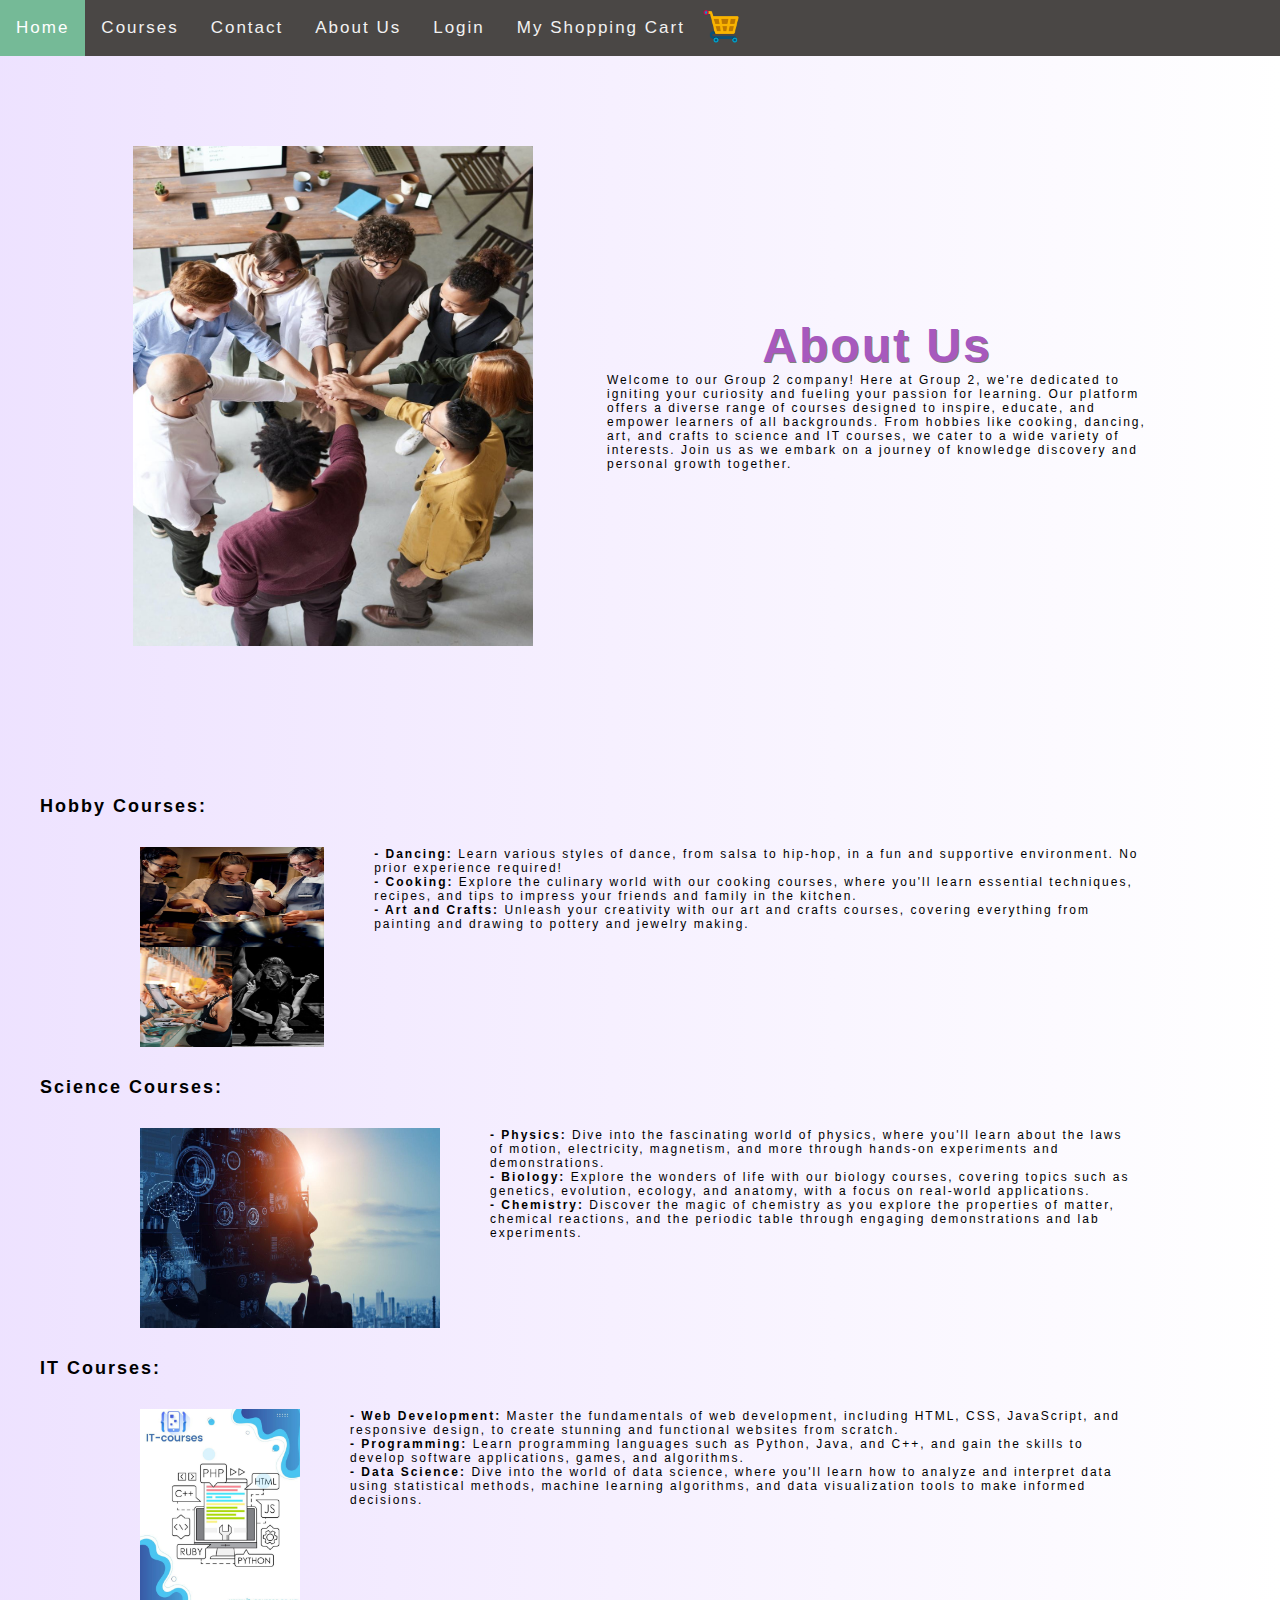
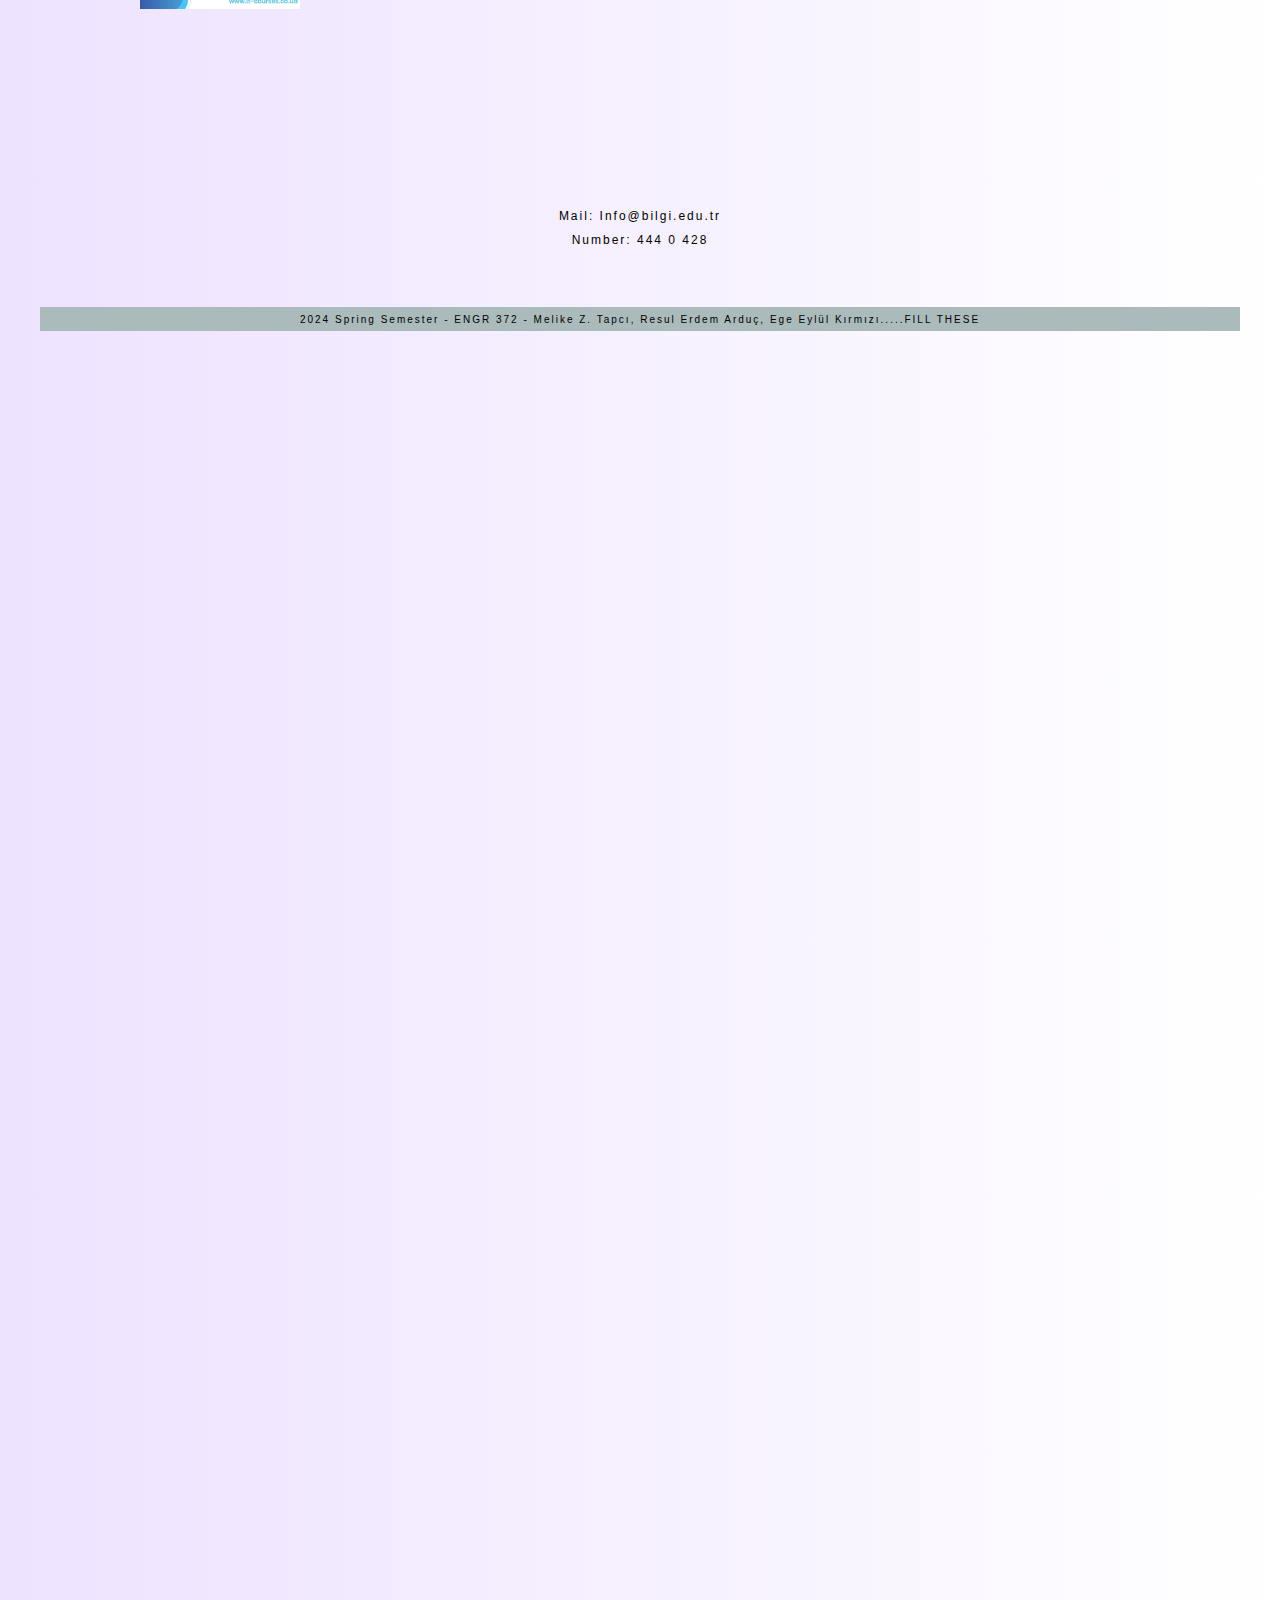
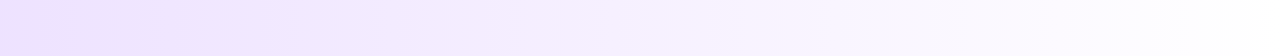
==== aboutus.html @ b73e0ecd "login php files and products files" ====
<!DOCTYPE html>
<html lang="en">

<head>
  <meta charset="UTF-8">
  <meta name="viewport" content="width=device-width, initial-scale=1.0">
  <meta http-equiv="X-UA-Compatible" content="ie=edge">
  <title>An About Us Page</title>
  <link rel="stylesheet" href="style.css">
  <style>
    *{
  margin: 0;
  padding: 0;
  box-sizing: border-box;
  font-family: 'Poppins', sans-serif;
}

body > section > div > div > h1 {
  font-size: 4em !important;
}
body > section > div > img {
  width: 400px;
}

.about-us{
  height: 300vh;
  width: 100%;
  padding: 90px 0;
  margin-bottom: 500px;
}
.pic{
  width:  500px;
  height: 255px;
  margin-left: 10%;
  margin-top : 75%;
}
.about{
  width: 1130px;
  max-width: 85%;
  margin: 0 auto;
  display: flex;
  align-items: center;
  justify-content: space-around;
  margin-bottom: 150px;
  
}
.text{
  width: 540px;
  margin-bottom: 20px;
}
.text h2{
  font-size: 80px;
  font-weight: 600;
  margin-bottom: 80px;
  margin-right: 100px;
  

}
.text h5{
  font-size: 32px;
  font-weight: 500;
  margin-bottom: 90%;
  margin-right: 100px;
}


.data{
  margin-top: 30px;
}
.hire{
  font-size: 18px;
  background: #4070f4;
  color: #ddd;
  text-decoration: none;
  border: none;
  padding: 8px 25px;
  border-radius: 6px;
  transition: 0.5s;
}
.hire:hover{
  background: #000;
  border: 1px solid #4070f4;
}

.pica {
    margin-bottom: 7080px;
    margin-left: 10%;
}

.pics {
    margin-bottom: 7080px;
    margin-left: 10%;
}

.text1 {
    margin-left: 20px;
    margin-bottom: 7080px;
}

.text2 { 
    margin-bottom: 7080px;
    margin-left: 20px;


}
.about-uss{
    height: 250vh;
    width: 100%;
    padding: 90px 0;
    background: #ddd;
  }

.about-usa {
    
  height: 250vh;
    width: 100%;
        padding: 90px 0;
        background: #ddd;
}

.about-uss1 {
    width: 1130px;
    max-width: 85%;
    margin: 0 auto;
    display: flex;
    align-items: center;
    justify-content: space-around;
    margin-bottom: 150px;

}
.about-usa1{
    width: 1130px;
    max-width: 85%;
    margin: 0 auto;
    display: flex;
    align-items: center;
    justify-content: space-around;
    margin-bottom: 150px;
}

section {
  padding: 0 40px;
}
.wrap {
  display: flex;
  width: 1200px;
  padding: 0 100px;
  right: 0;
  margin: 30px 0;
}
.wrap .item {
  padding: 0 0 0 50px;
}
.wrap img {
  width: 300px;
  height: 200px;
}

.contacts {
  margin: 200px 0 0 0;
  text-align: center;
}
.contacts p {
  margin: 10px 0;
}
  </style>
  
</head>

<body>
  <div class="topnav">
    <a class="active" href="index.html">Home</a>
    <a href="courses.html">Courses</a>
    <a href="contact.html">Contact</a>
    <a href="aboutus.html">About Us</a>
    <a href="login.html">Login</a>
    <a href="checkout.html">My Shopping Cart</a>
    <img src="images/shopping-cart.png" alt="" width="40" style="margin-top: 5px; ">
  </div>
  <section class="about-us">
    <div class="about">
      <img src="images/about.jpg" alt="about" height="500"/>
      <div class="text">
        <h1>About Us</h1>
        <p>Welcome to our Group 2 company!
          Here at Group 2, we're dedicated to igniting your curiosity and fueling your
          passion for learning. Our platform offers a diverse range of courses designed to inspire, educate, and empower
          learners of all backgrounds. From hobbies like cooking, dancing, art, and crafts to science and IT courses, we
          cater to a wide variety of interests. Join us as we embark on a journey of knowledge discovery and personal
          growth together.</p>
      </div>
    </div>

    <section>
      <h2>Hobby Courses:</h2>
      <div class="wrap">
        <img src="images/hobbies.jpg" alt="img" height="200"/>
        <div class="item">
          <p><b>- Dancing:</b> Learn various styles of dance, from salsa to hip-hop, in a fun and supportive
            environment. No prior experience required!</p>
          <p><b>- Cooking:</b> Explore the culinary world with our cooking courses, where you'll learn essential
            techniques, recipes, and tips to impress your friends and family in the kitchen.</p>
          <p><b>- Art and Crafts:</b> Unleash your creativity with our art and crafts courses, covering everything from
            painting and drawing to pottery and jewelry making.</p>
        </div>
      </div>
    </section>
    <section>
      <h2>Science Courses:</h2>
      <div class="wrap">
        <img src="images/science.jpg" alt="img" height="200"/>
        <div class="item">
          <p><b>- Physics:</b> Dive into the fascinating world of physics, where you'll learn about the laws of motion,
            electricity, magnetism, and more through hands-on experiments and demonstrations.</p>
          <p><b>- Biology:</b> Explore the wonders of life with our biology courses, covering topics such as genetics,
            evolution, ecology, and anatomy, with a focus on real-world applications.</p>
          <p><b>- Chemistry:</b> Discover the magic of chemistry as you explore the properties of matter, chemical
            reactions, and the periodic table through engaging demonstrations and lab experiments.</p>
        </div>
      </div>
    </section>
    <section>
      <h2>IT Courses:</h2>
      <div class="wrap">
        <img src="images/it.jpg" alt="img" height="200" />
        <div class="item">
          <p><b>- Web Development:</b> Master the fundamentals of web development, including HTML, CSS, JavaScript, and
            responsive design, to create stunning and functional websites from scratch.</p>
          <p><b>- Programming:</b> Learn programming languages such as Python, Java, and C++, and gain the skills to
            develop software applications, games, and algorithms.</p>
          <p><b>- Data Science:</b> Dive into the world of data science, where you'll learn how to analyze and interpret
            data using statistical methods, machine learning algorithms, and data visualization tools to make informed
            decisions.</p>
        </div>
      </div>
    
      <div class="contacts">
        <p>Mail: Info@bilgi.edu.tr </p>
        <p>Number: 444 0 428 </p>
      </div>

  <footer>
    <small>
      2024 Spring Semester - ENGR 372 - 
    </small>
    <small>
        Melike Z. Tapcı, Resul Erdem Arduç, Ege Eylül Kırmızı.....FILL THESE 
    </small>
  </footer>


</body>

</html>
---- style.css ----
body {
  
    font-family: 'Segoe UI', Tahoma, Geneva, Verdana, sans-serif;
    background: linear-gradient(90deg, #ede1fff5, #ffffff);
    background-repeat: no-repeat;
    background-size: cover;
    
    letter-spacing: 2px;
    font-size: 12px;
  
    

}
h1 {
    margin-top: 3%;
    text-align: center;
    color: #a759be;
    text-shadow: 1px 1px gray;
}
h3 {
    text-align: center;
    color: #4a4745;
    margin-left:30%;
    margin-right:30%;
}

hr {
    border: 1px solid lightgray;
    
    width: 80%;
}
table {
    border: none;
    margin: auto;
    border-collapse: collapse;
    width: 50%;
}
td {
    border-style: 1px solid black;
    padding: 20px;
    text-align: center;
}

.input-button {
    background-color: #75ba97;
    color: white;
    border: none;
    padding: 10px 20px;
    text-align: center;
    text-decoration: none;
    display: inline-block;
    font-size: 16px;
    margin: 4px 2px;
    cursor: pointer;
}
  
  .topnav {
    overflow: hidden;
    background-color: #4a4745;
  }
  
  .topnav a {
    float: left;
    color: #f2f2f2;
    text-align: center;
    padding: 18px 16px;
    text-decoration: none;
    font-size: 17px;
  }
  
  .topnav a:hover {
    background-color: #ddd;
    color: black;
  }
  
  .topnav a.active {
    background-color: #75ba97;
    color: white;
  }

  footer {
    text-align: center;
    padding: 5px;
    background-color: #abbaba;
    color: #000;
    margin-top: 5%;
  }

  /* Style inputs with type="text", select elements and textareas */
input[type=text], select, textarea, #fname, #email, #subject {
  width: 100%; /* Full width */
  padding: 12px; /* Some padding */ 
  border: 1px solid #ccc; /* Gray border */
  border-radius: 4px; /* Rounded borders */
  box-sizing: border-box; /* Make sure that padding and width stays in place */
  margin-top: 6px; /* Add a top margin */
  margin-bottom: 16px; /* Bottom margin */
  resize: vertical /* Allow the user to vertically resize the textarea (not horizontally) */
}
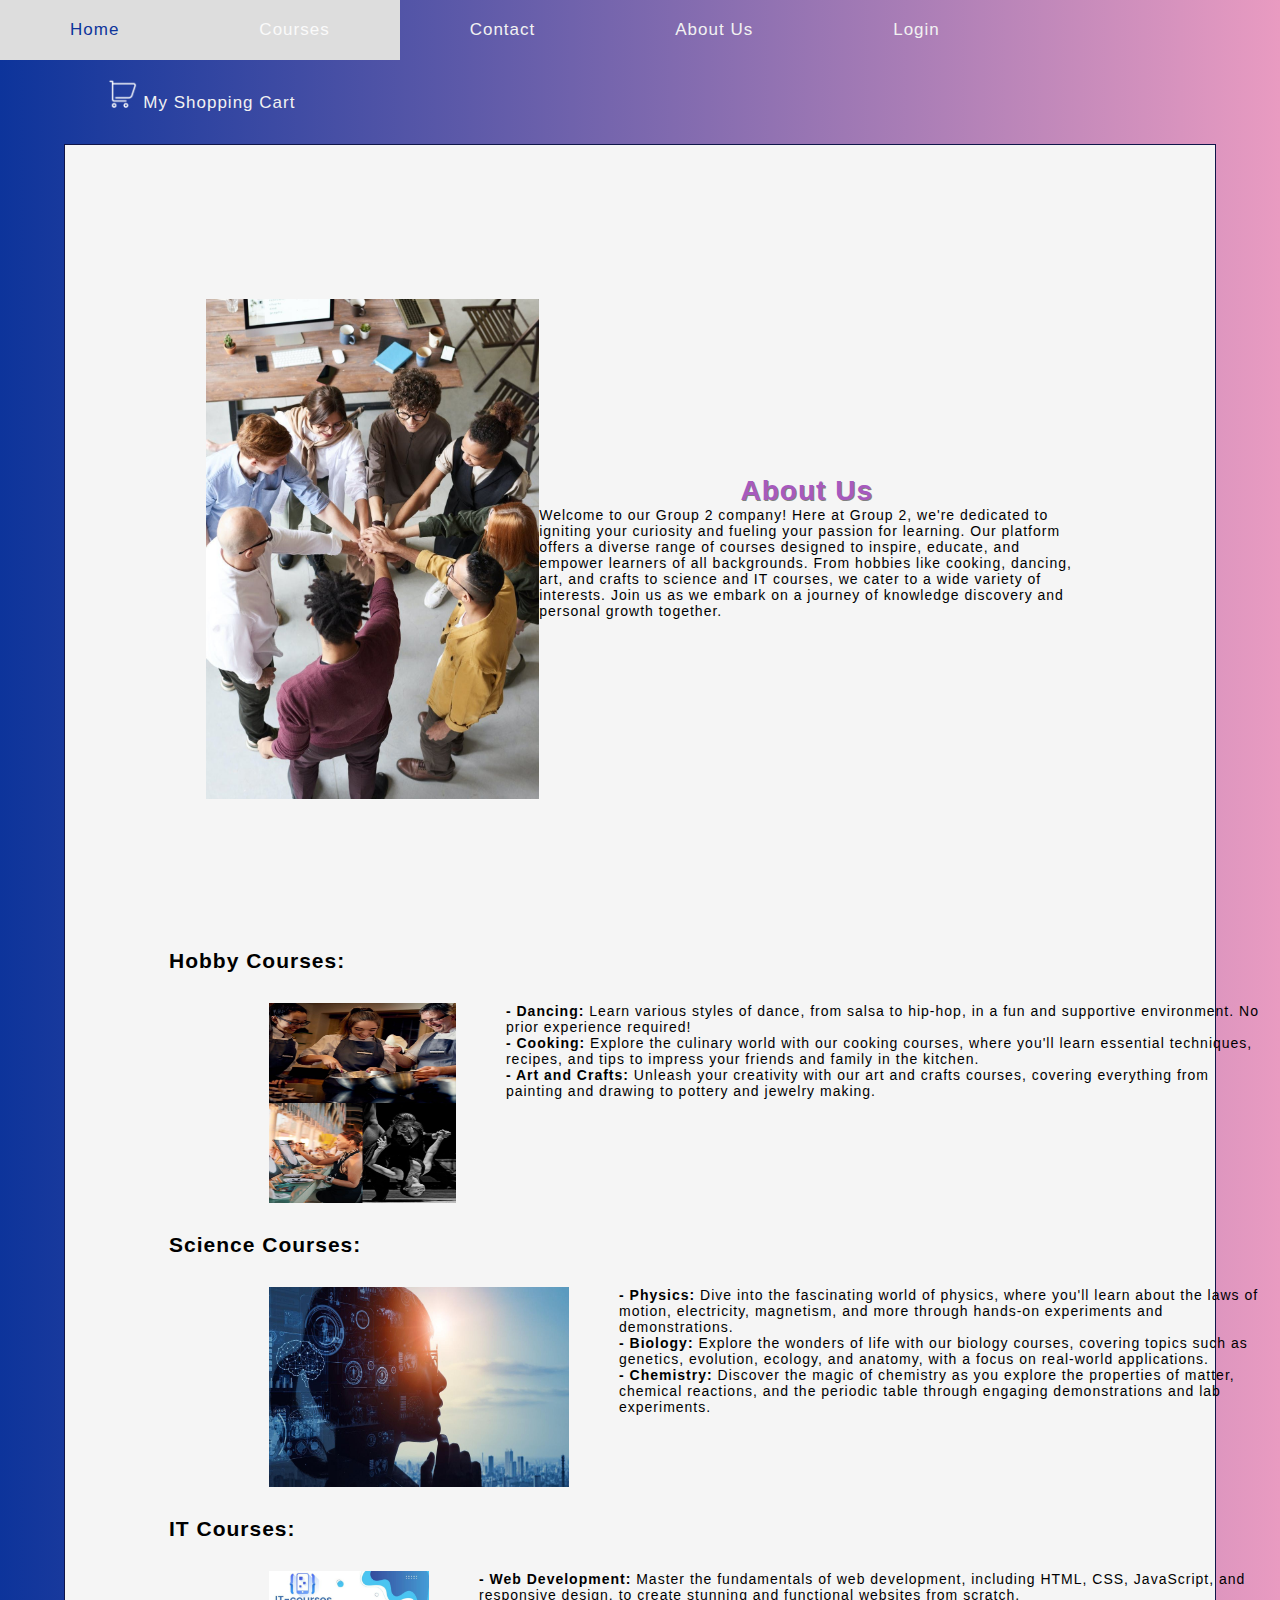
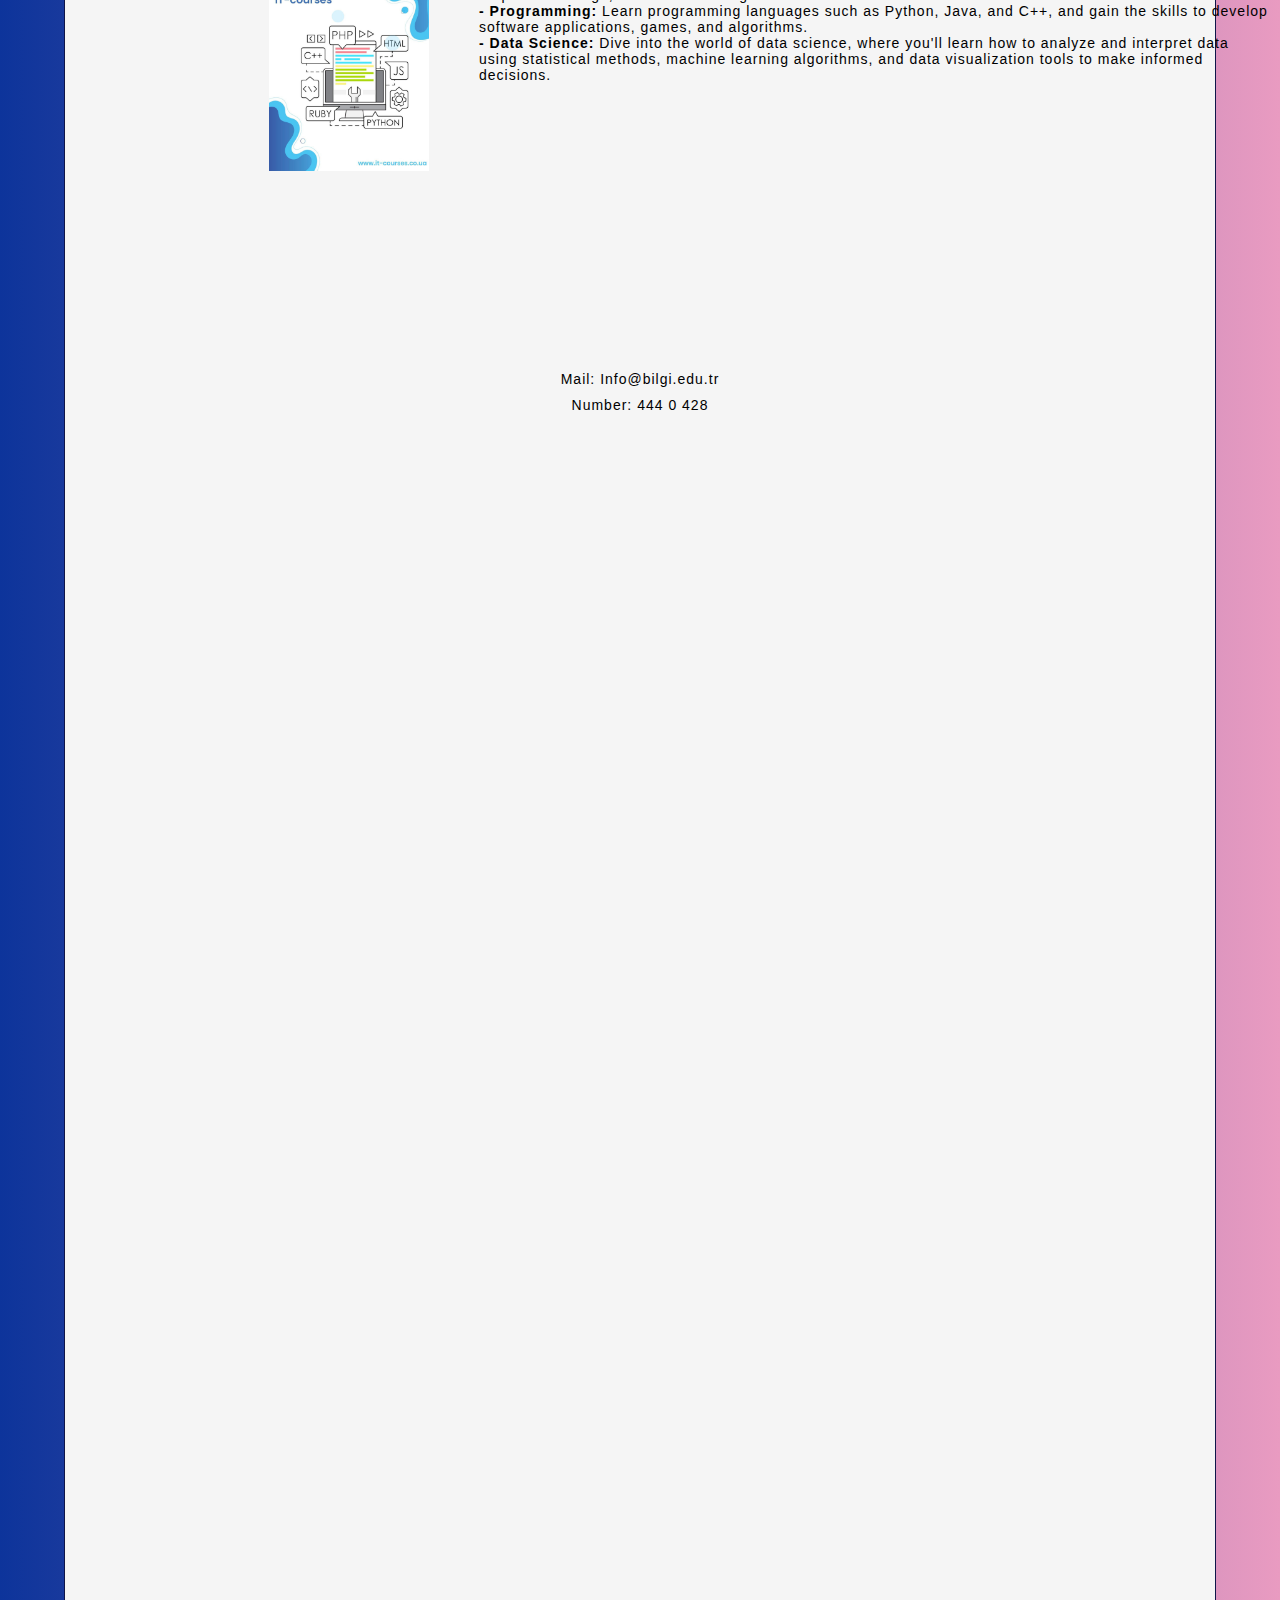
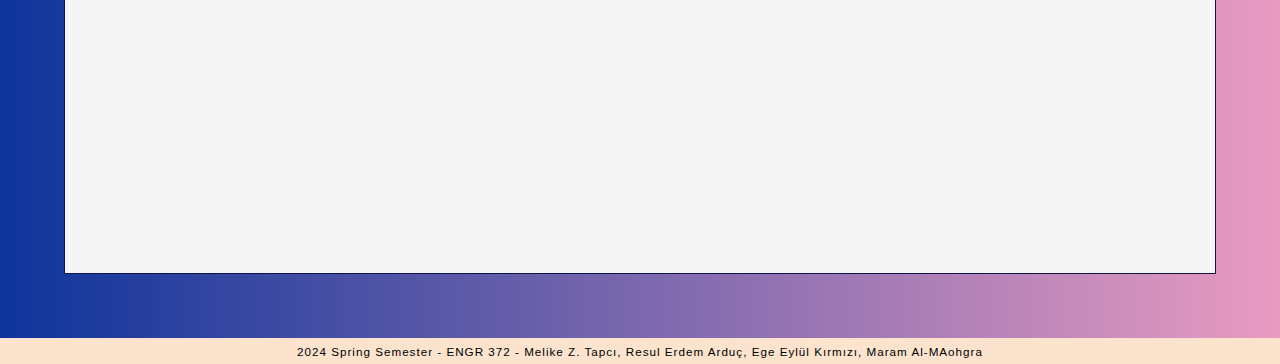
==== commit db225482: "Update aboutus.html//Make the content inside div" ====
--- a/aboutus.html
+++ b/aboutus.html
@@ -169,14 +169,20 @@
 
 <body>
   <div class="topnav">
-    <a class="active" href="index.html">Home</a>
-    <a href="courses.html">Courses</a>
+    <a  href="index.html">Home</a>
+    <a href="all.php" class="active">Courses</a>
     <a href="contact.html">Contact</a>
     <a href="aboutus.html">About Us</a>
     <a href="login.html">Login</a>
-    <a href="checkout.html">My Shopping Cart</a>
-    <img src="images/shopping-cart.png" alt="" width="40" style="margin-top: 5px; ">
-  </div>
+    <a href="checkout.html" style="margin-left: 7%;  padding: 18px ; " >
+    <img src="images/shopping-cart_03.png" alt="" width="30" style="margin-top: 0px; ">
+    My Shopping Cart 
+
+</a>
+   
+
+</div>
+  <div class="container">
   <section class="about-us">
     <div class="about">
       <img src="images/about.jpg" alt="about" height="500"/>
@@ -238,17 +244,17 @@
         <p>Mail: Info@bilgi.edu.tr </p>
         <p>Number: 444 0 428 </p>
       </div>
-
+    </div>
   <footer>
     <small>
       2024 Spring Semester - ENGR 372 - 
     </small>
     <small>
-        Melike Z. Tapcı, Resul Erdem Arduç, Ege Eylül Kırmızı.....FILL THESE 
+        Melike Z. Tapcı, Resul Erdem Arduç, Ege Eylül Kırmızı, Maram Al-MAohgra 
     </small>
   </footer>
 
 
 </body>
 
-</html>+</html>
--- a/style.css
+++ b/style.css
@@ -1,15 +1,12 @@
 body {
   
-    font-family: 'Segoe UI', Tahoma, Geneva, Verdana, sans-serif;
-    background: linear-gradient(90deg, #ede1fff5, #ffffff);
-    background-repeat: no-repeat;
-    background-size: cover;
-    
-    letter-spacing: 2px;
-    font-size: 12px;
+  font-family: 'Segoe UI', Tahoma, Geneva, Verdana, sans-serif;
+  background: linear-gradient(90deg, #0d349b, #e99bc1);
+  background-repeat: no-repeat;
+  background-size: cover;
+  letter-spacing: 1px;
+  font-size: 14px;
   
-    
-
 }
 h1 {
     margin-top: 3%;
@@ -54,37 +51,53 @@
     cursor: pointer;
 }
   
-  .topnav {
-    overflow: hidden;
-    background-color: #4a4745;
-  }
   
-  .topnav a {
-    float: left;
-    color: #f2f2f2;
+ .input-button {
+    background-color: #2a3172;
+    color: white;
+    border: none;
+    padding: 10px 20px;
     text-align: center;
-    padding: 18px 16px;
     text-decoration: none;
-    font-size: 17px;
-  }
+    display: inline-block;
+    font-size: 16px;
+    margin: 4px 2px;
+    cursor: pointer;
+}
   
-  .topnav a:hover {
-    background-color: #ddd;
-    color: black;
-  }
+.topnav {
+  overflow: hidden;
+  background-color: linear-gradient(90deg, #0d349b, #e99bc1);
+}
+
+.topnav a {
+  float: left;
+  color: #f2f2f2;
+  text-align: center;
+  padding: 20px 70px;
+  text-decoration: none;
+  font-size: 17px;
+}
+
+.topnav a:hover {
+  background-color: #ddd;
+  color: #0d349b;
+}
+
+.topnav a.active {
+  background-color: #ddd;
+  color: #fafafa;
   
-  .topnav a.active {
-    background-color: #75ba97;
-    color: white;
-  }
+}
 
-  footer {
-    text-align: center;
-    padding: 5px;
-    background-color: #abbaba;
-    color: #000;
-    margin-top: 5%;
-  }
+footer {
+  text-align: center;
+  padding: 5px;
+  background-color: #fbe3ce;
+  color: #000;
+  margin-top: 5%;
+}
+
 
   /* Style inputs with type="text", select elements and textareas */
 input[type=text], select, textarea, #fname, #email, #subject {
@@ -99,5 +112,13 @@
 }
 
 
+.container{
+  background-color: #F5F5F5;
+  margin: 1% 5%;
+  border: solid 1px rgb(15, 21, 73);
+  padding: 5%;
+}
 
 
+
+
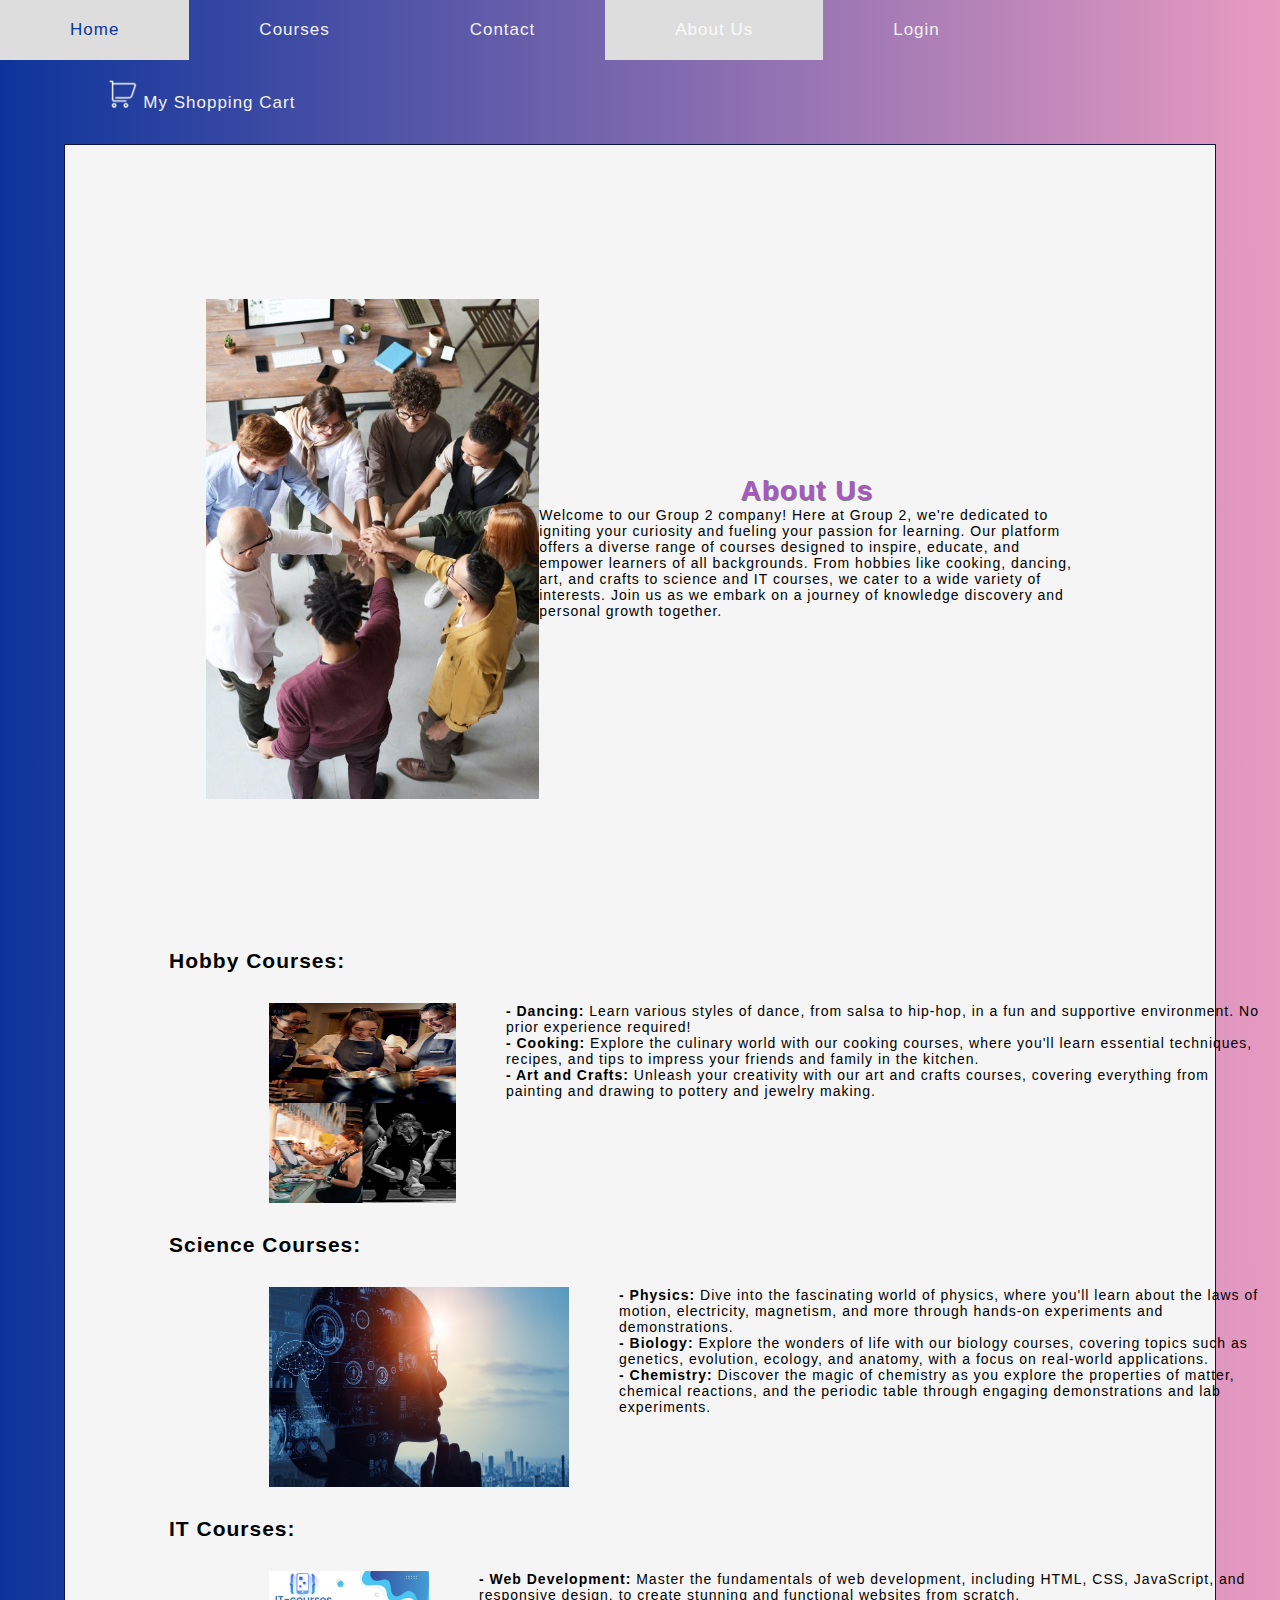
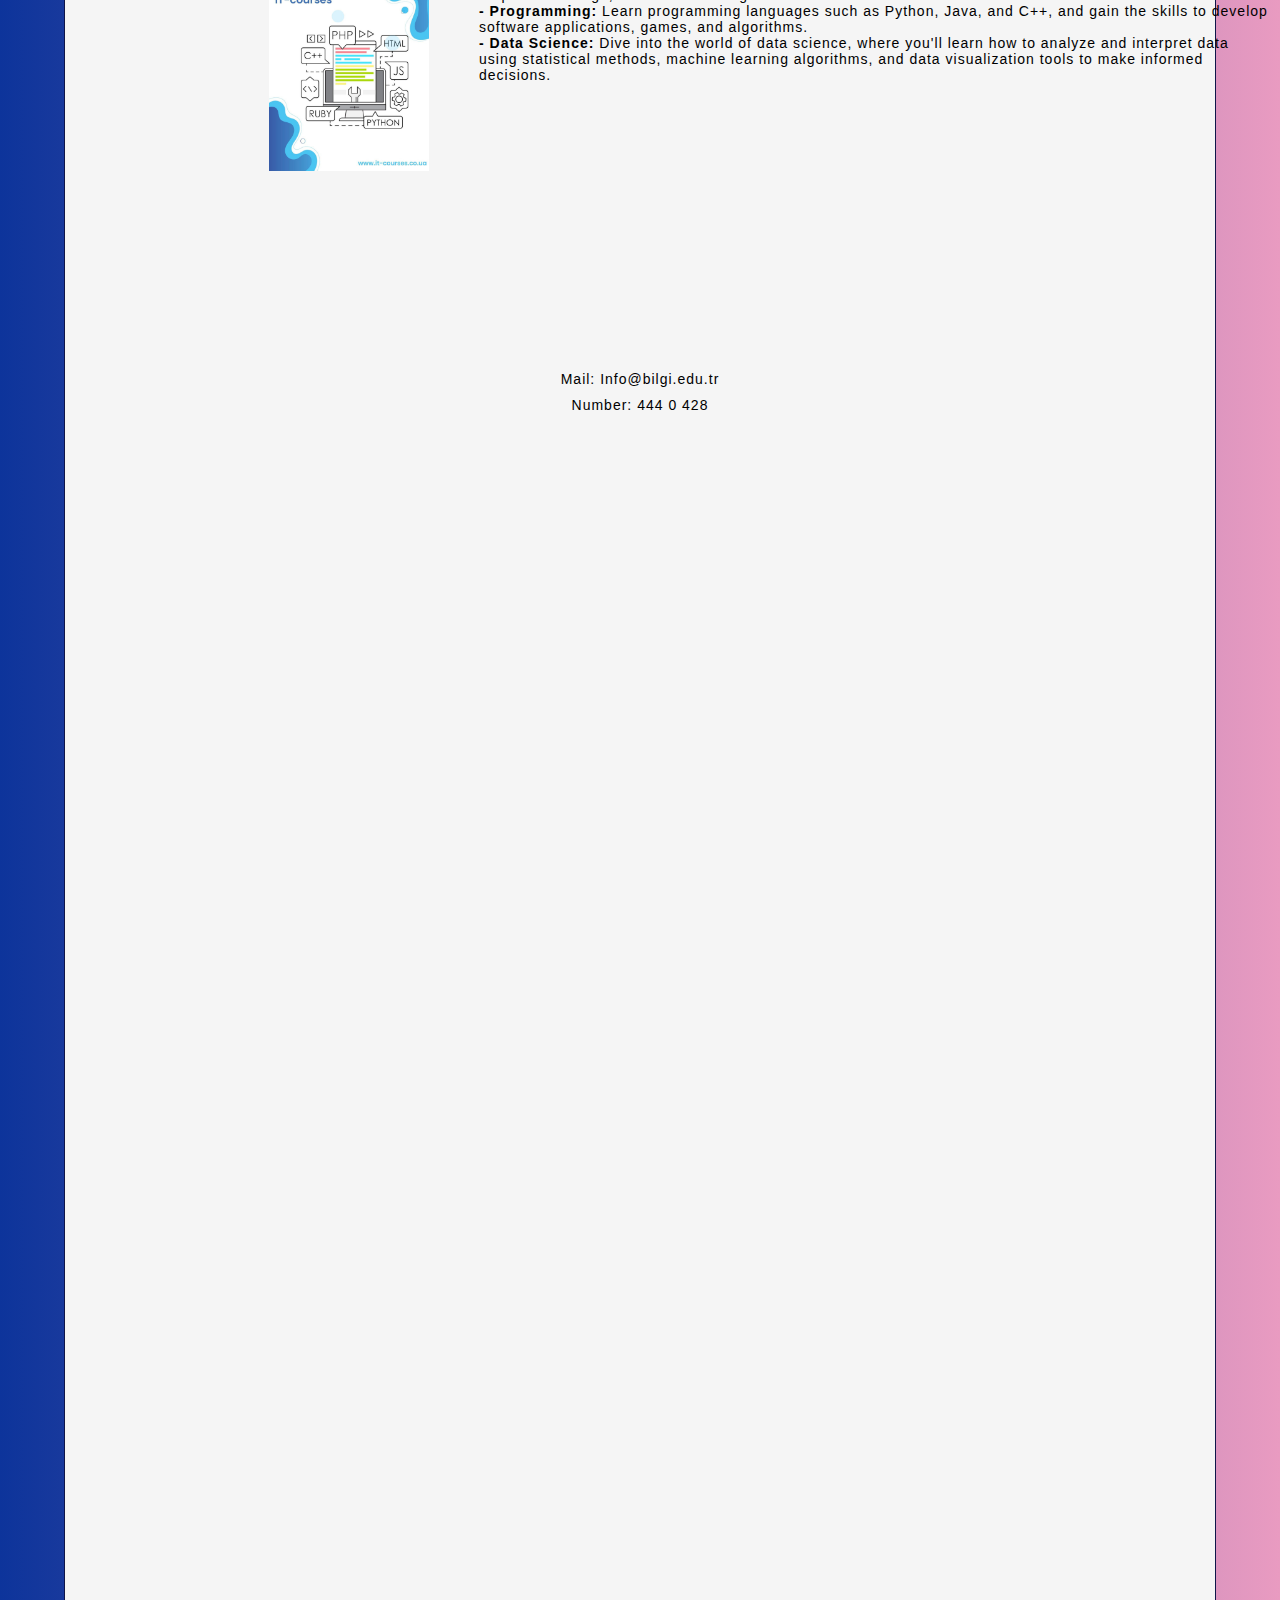
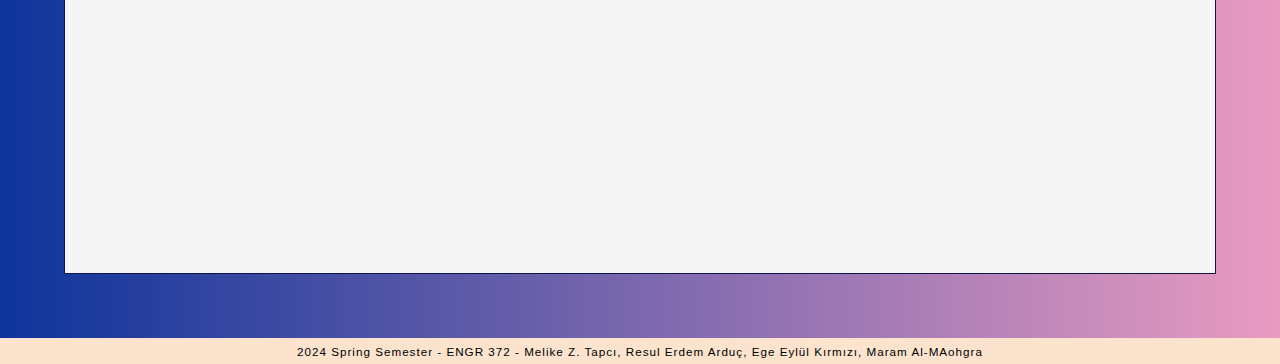
==== commit 113c0164: "Update aboutus.html//Edit the active navitem" ====
--- a/aboutus.html
+++ b/aboutus.html
@@ -170,9 +170,9 @@
 <body>
   <div class="topnav">
     <a  href="index.html">Home</a>
-    <a href="all.php" class="active">Courses</a>
+    <a href="all.php">Courses</a>
     <a href="contact.html">Contact</a>
-    <a href="aboutus.html">About Us</a>
+    <a href="aboutus.html"  class="active">About Us</a>
     <a href="login.html">Login</a>
     <a href="checkout.html" style="margin-left: 7%;  padding: 18px ; " >
     <img src="images/shopping-cart_03.png" alt="" width="30" style="margin-top: 0px; ">
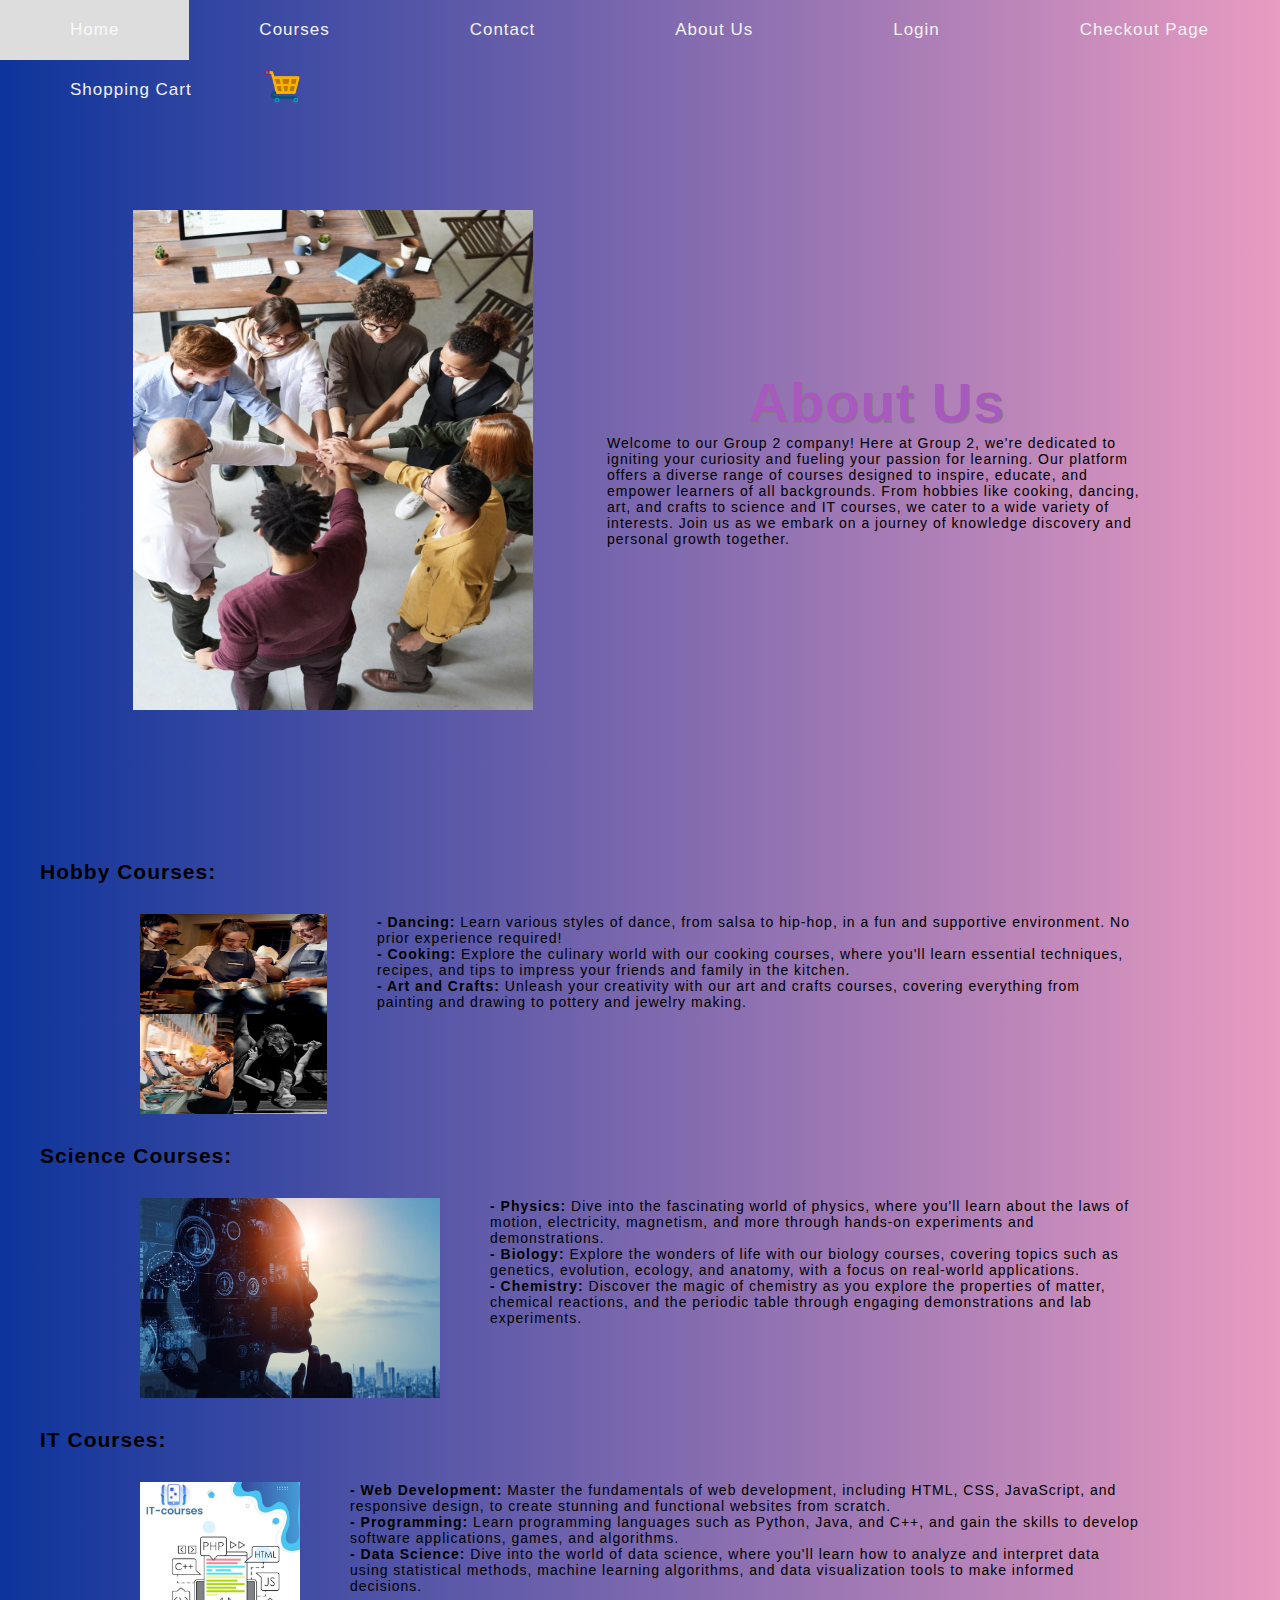
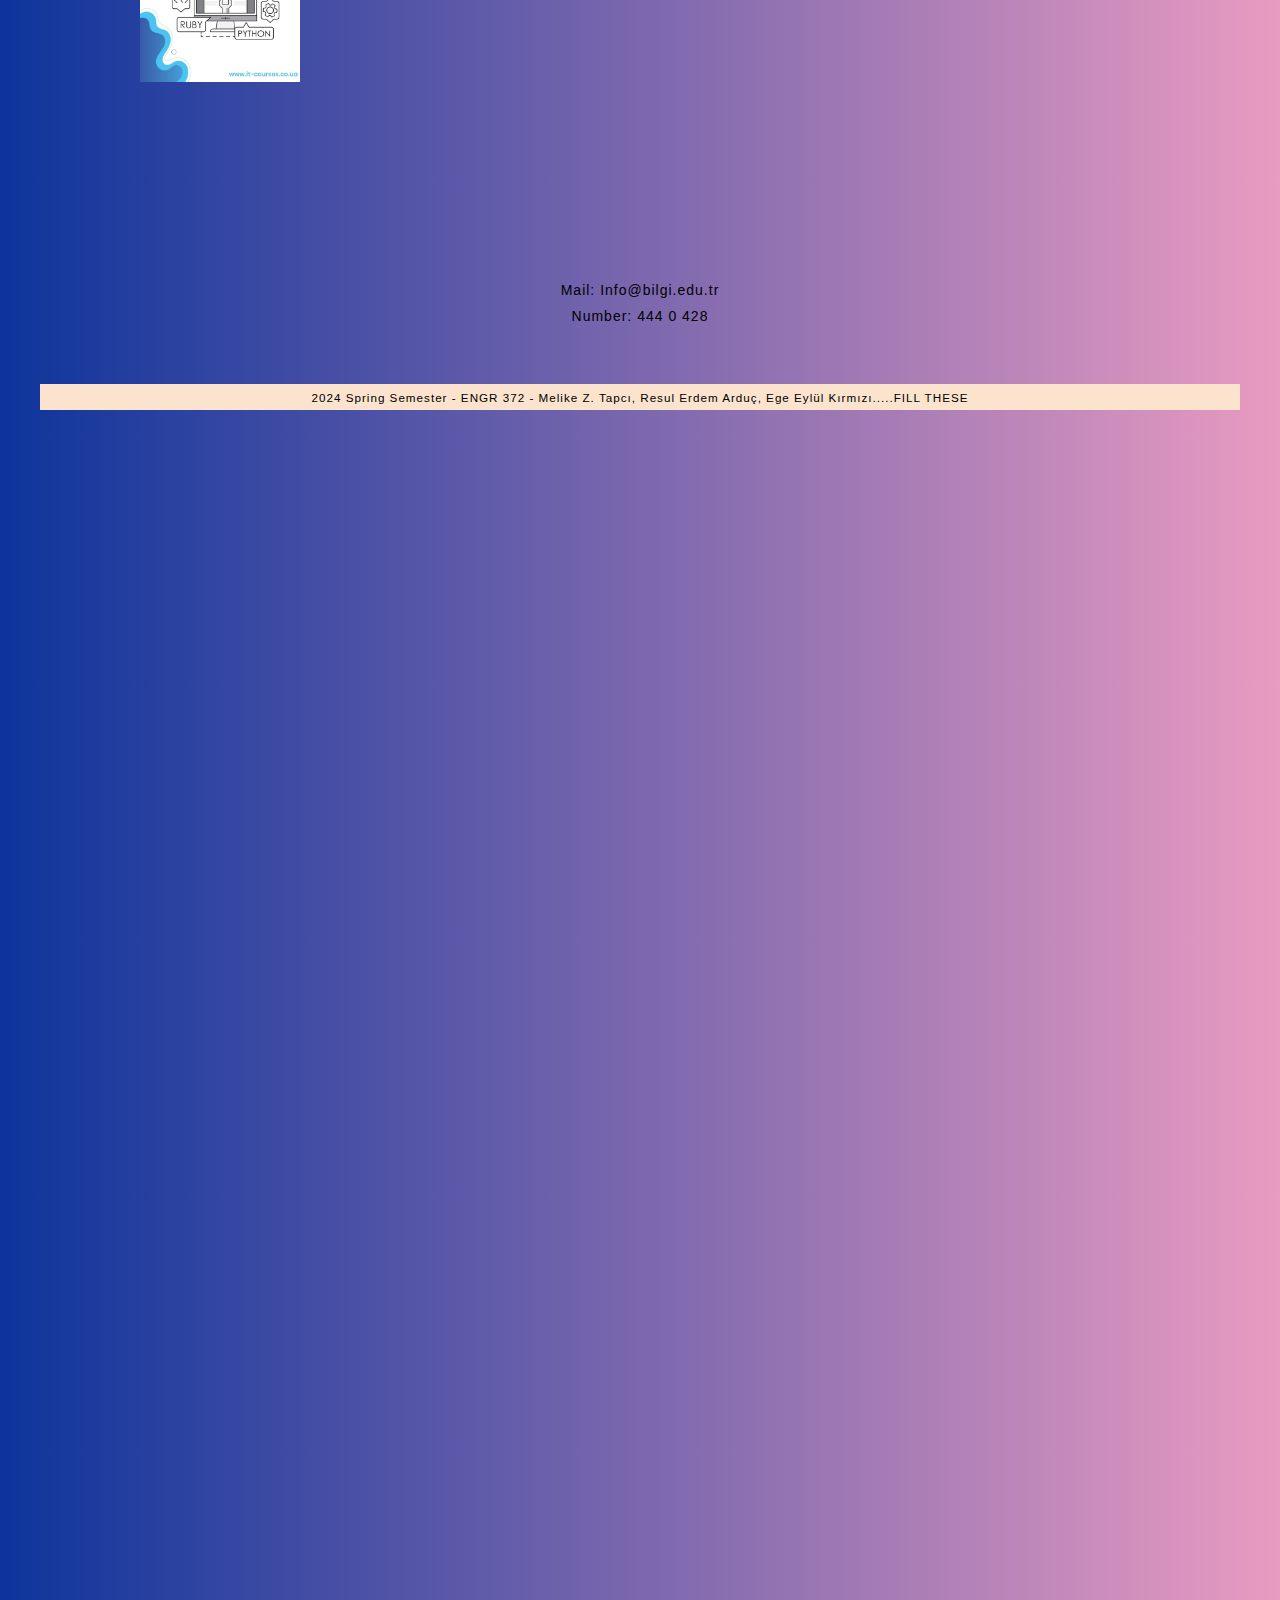
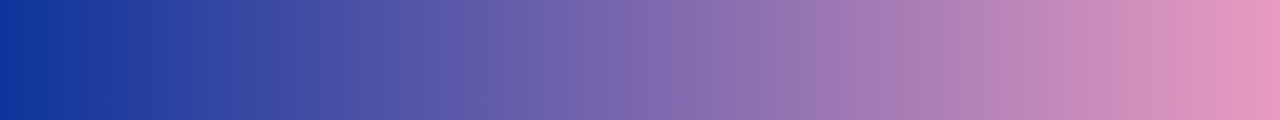
==== commit b255109c: "cartPage modified" ====
--- a/aboutus.html
+++ b/aboutus.html
@@ -169,20 +169,15 @@
 
 <body>
   <div class="topnav">
-    <a  href="index.html">Home</a>
-    <a href="all.php">Courses</a>
-    <a href="contact.html">Contact</a>
-    <a href="aboutus.html"  class="active">About Us</a>
-    <a href="login.html">Login</a>
-    <a href="checkout.html" style="margin-left: 7%;  padding: 18px ; " >
-    <img src="images/shopping-cart_03.png" alt="" width="30" style="margin-top: 0px; ">
-    My Shopping Cart 
-
-</a>
-   
-
-</div>
-  <div class="container">
+    <a class="active" href="index.html">Home</a>
+      <a href="courses.html">Courses</a>
+      <a href="contact.html">Contact</a>
+      <a href="aboutus.html">About Us</a>
+      <a href="login.html">Login</a>
+      <a href="checkout.html">Checkout Page</a>
+      <a href="cartPage.html">Shopping Cart</a>
+    <img src="images/shopping-cart.png" alt="" width="40" style="margin-top: 5px; ">
+  </div>
   <section class="about-us">
     <div class="about">
       <img src="images/about.jpg" alt="about" height="500"/>
@@ -244,17 +239,17 @@
         <p>Mail: Info@bilgi.edu.tr </p>
         <p>Number: 444 0 428 </p>
       </div>
-    </div>
+
   <footer>
     <small>
       2024 Spring Semester - ENGR 372 - 
     </small>
     <small>
-        Melike Z. Tapcı, Resul Erdem Arduç, Ege Eylül Kırmızı, Maram Al-MAohgra 
+        Melike Z. Tapcı, Resul Erdem Arduç, Ege Eylül Kırmızı.....FILL THESE 
     </small>
   </footer>
 
 
 </body>
 
-</html>
+</html>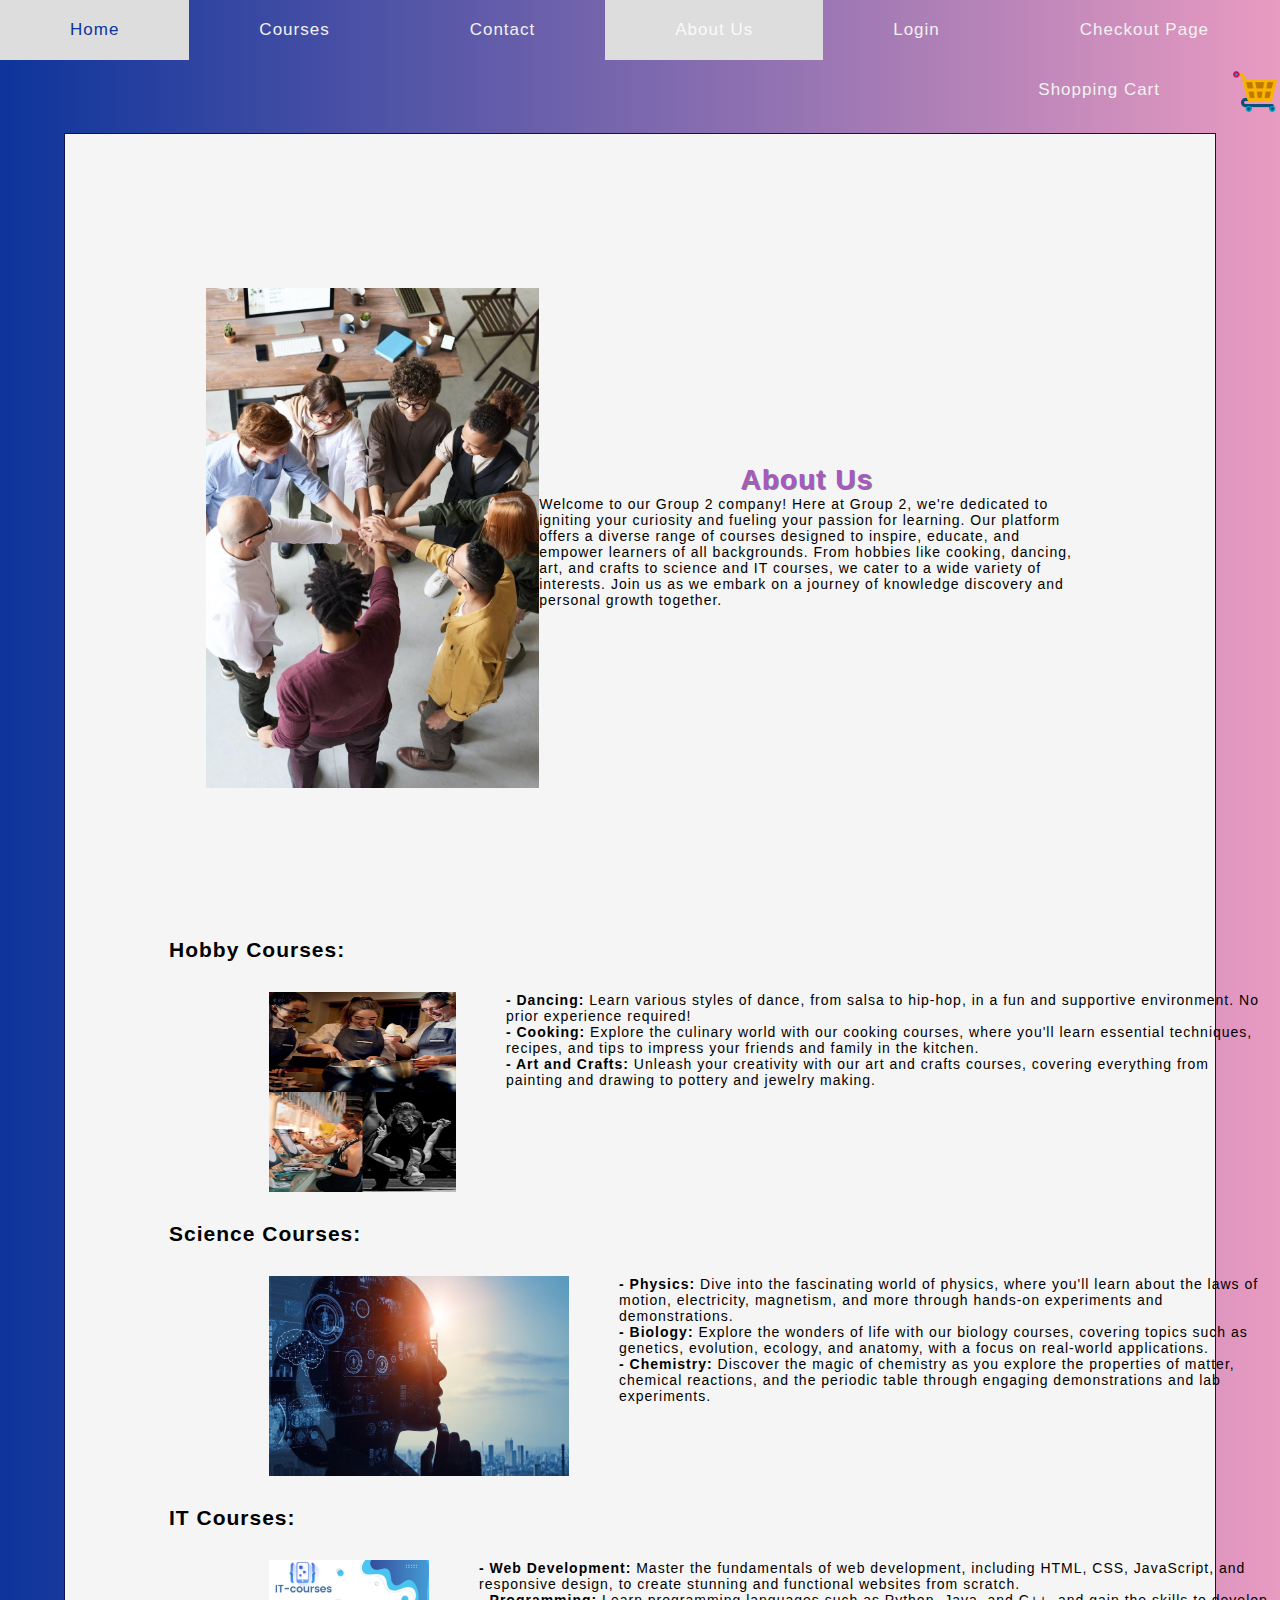
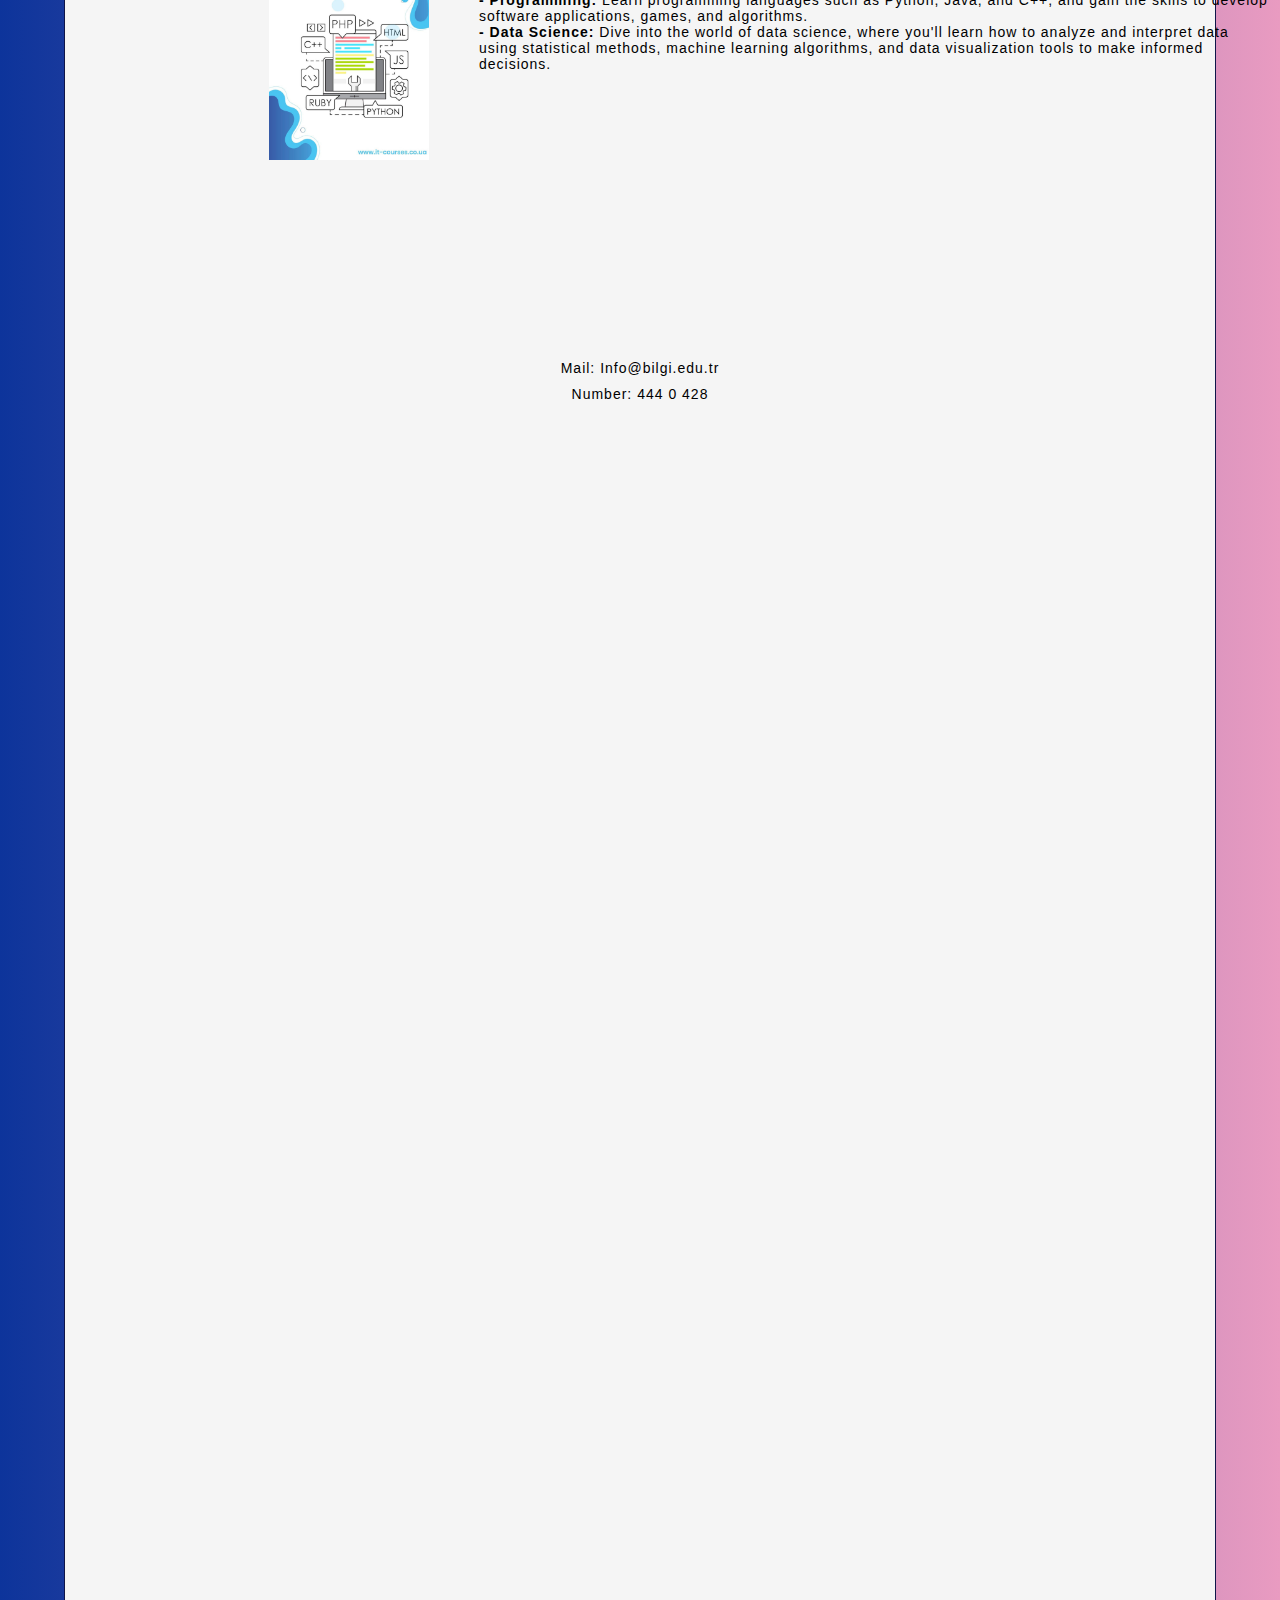
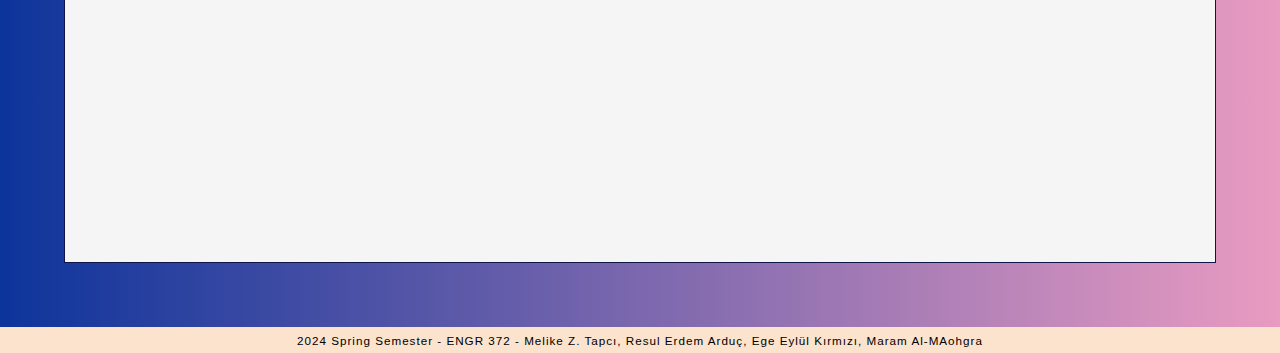
==== commit 41259dbc: "navbar corrected" ====
--- a/aboutus.html
+++ b/aboutus.html
@@ -169,15 +169,28 @@
 
 <body>
   <div class="topnav">
-    <a class="active" href="index.html">Home</a>
-      <a href="courses.html">Courses</a>
-      <a href="contact.html">Contact</a>
-      <a href="aboutus.html">About Us</a>
-      <a href="login.html">Login</a>
-      <a href="checkout.html">Checkout Page</a>
+    <a  href="index.html">Home</a>
+    <a href="all.php">Courses</a>
+    <a href="contact.html">Contact</a>
+    <a href="aboutus.html"  class="active">About Us</a>
+    <a href="login.html">Login</a>
+    <a href="checkout.html">Checkout Page</a>
+    <span style="text-align: right; float: right">
       <a href="cartPage.html">Shopping Cart</a>
-    <img src="images/shopping-cart.png" alt="" width="40" style="margin-top: 5px; ">
-  </div>
+      <img
+      src="images/shopping-cart.png"
+      alt=""
+      width="50"
+      style="margin-top: 5px"
+    />
+
+  </span>
+
+</a>
+   
+
+</div>
+  <div class="container">
   <section class="about-us">
     <div class="about">
       <img src="images/about.jpg" alt="about" height="500"/>
@@ -239,17 +252,17 @@
         <p>Mail: Info@bilgi.edu.tr </p>
         <p>Number: 444 0 428 </p>
       </div>
-
+    </div>
   <footer>
     <small>
       2024 Spring Semester - ENGR 372 - 
     </small>
     <small>
-        Melike Z. Tapcı, Resul Erdem Arduç, Ege Eylül Kırmızı.....FILL THESE 
+        Melike Z. Tapcı, Resul Erdem Arduç, Ege Eylül Kırmızı, Maram Al-MAohgra 
     </small>
   </footer>
 
 
 </body>
 
-</html>+</html>
